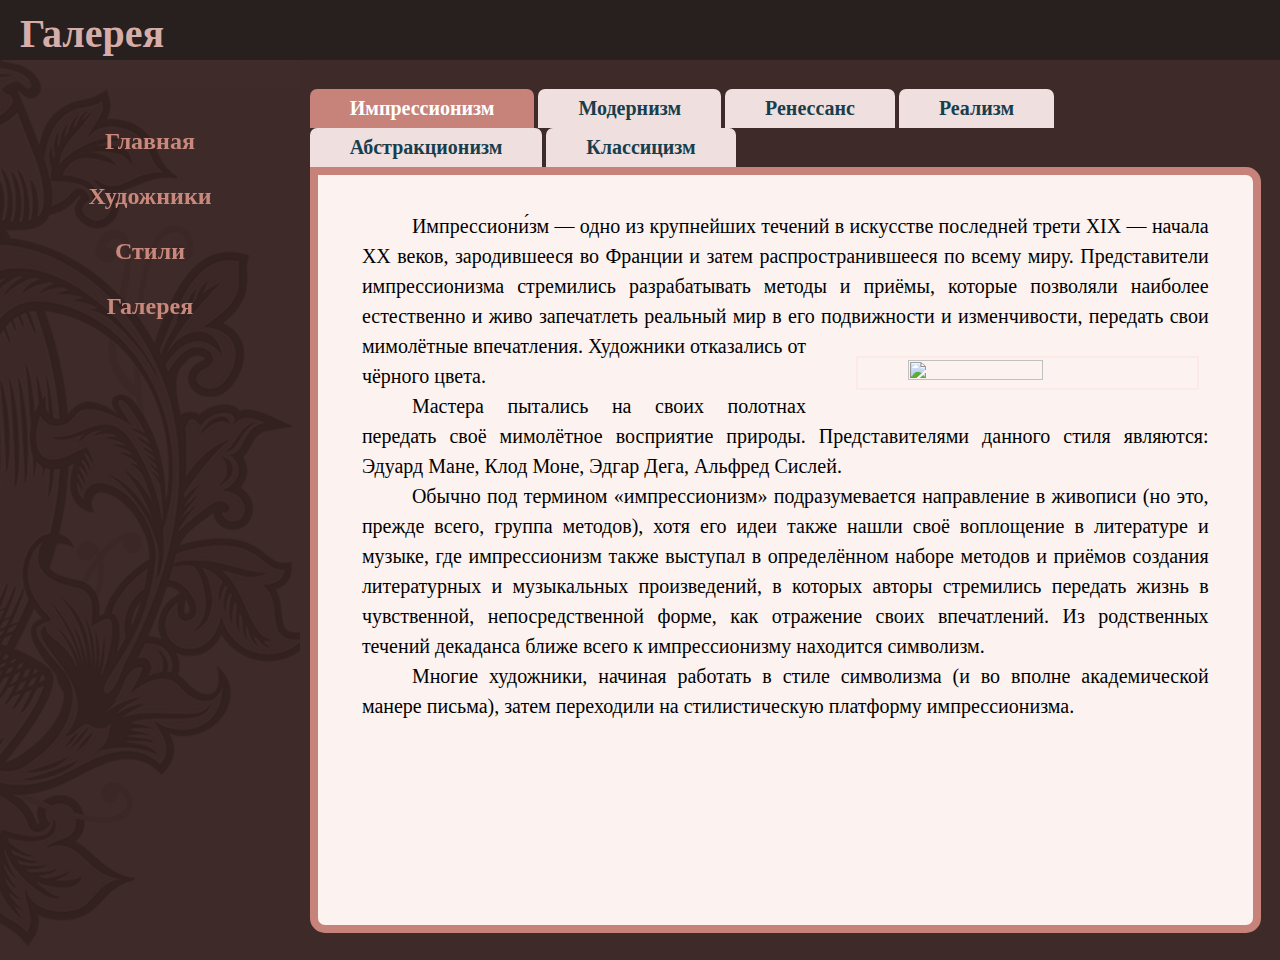
==== Жанры.html @ cc62dae0 "Create gallery" ====
<!DOCTYPE html>
<html lang="en">

<head>
    <meta charset="UTF-8">
    <meta name="viewport" content="width=device-width, initial-scale=1.0">
    <meta http-equiv="X-UA-Compatible" content="ie=edge">
    <title>Стили</title>
    <link rel = "stylesheet" href="style4.css">   
    
</head>

<body>
   
  <div id="header"><h1>Галерея</h1></div>
    <div id="container">
      
        <div id="leftcontainer">
        <div id="leftcol">       
            <div id="menu">
                <ul>
                    <li><a href="Главная страница.html">Главная</a></li>
                    <li><a href="Художники.html">Художники</a></li>
                    <li><a href="Жанры.html">Стили</a></li>
                    <li><a href="Index.html">Галерея</a></li>
                </ul>
            </div>
        </div>
        </div>

        <div id="rightcol">
            <div id="tabs">
                <ul class="tabs__list">
                    <li class="tabs__item select" data-id="tabs-1">Импрессионизм</li>
                    <li class="tabs__item" data-id="tabs-2">Модернизм</li>
                    <li class="tabs__item" data-id="tabs-3">Ренессанс</li>
                    <li class="tabs__item" data-id="tabs-4">Реализм</li>
                    <li class="tabs__item" data-id="tabs-5">Абстракционизм</li>
                    <li class="tabs__item" data-id="tabs-6">Классицизм</li>
                </ul>
                <div id="testcol">
                <div class="tabs__text select" id="tabs-1" style="display: block;">
                    <p>
                        Импрессиони́зм  — одно из крупнейших течений в искусстве последней трети XIX — начала XX веков, зародившееся во Франции и затем распространившееся по всему миру.
                        Представители импрессионизма стремились разрабатывать методы и приёмы, которые позволяли наиболее естественно и живо запечатлеть реальный мир в его подвижности и изменчивости, 
                        передать свои мимолётные впечатления. <img src="Стили/импрессионизм.jpg" class="img_left">
                        Художники отказались от чёрного цвета.
                        <p>Мастера пытались на своих полотнах передать своё мимолётное восприятие природы. Представителями данного стиля являются: 
                        Эдуард Мане, Клод Моне, Эдгар Дега, Альфред Сислей.  </p>     
                        <p> Обычно под термином «импрессионизм» подразумевается направление в живописи (но это, прежде всего, группа методов), хотя его идеи также нашли своё воплощение в литературе и музыке, 
                        где импрессионизм также выступал в определённом наборе методов и приёмов создания литературных и музыкальных произведений, в которых авторы стремились передать жизнь в чувственной, 
                        непосредственной форме, как отражение своих впечатлений. Из родственных течений декаданса ближе всего к импрессионизму находится символизм.</p>                                   
                    
                    <p>
                        Многие художники, начиная работать в стиле символизма (и во вполне академической манере письма), затем переходили на стилистическую платформу импрессионизма.  
                    </p>
                </div>
                <div class="tabs__text" id="tabs-2" style="display: none;">
                    <p>
                        Модерни́зм  — общность направлений искусства конца XIX — начала XX века, признаком которых можно считать разрыв с предшествующей художественной традицией,
                        стремление к новому, условность стиля и непрерывное обновление художественных форм. Модернизм был основным направлением в западноевропейской культуре ХХ века,
                        проявив себя в различных видах искусств. </p> <img src="Стили/Модернизм.jpg" class="img_left">
                        
                        <p>Во второй половине XX века он был скорректирован, подвергнут последовательной критике и вытеснен другими художественными концепциями. 
                        В частности — идеологией и философией постмодернизма.</p>

                        <p>Важно обратить внимание на различие двух терминов — «модернизм» и «модерн», близких по звучанию в русском языке.
                        «Модерн» обозначает художественный стиль конца XIX — начала XX века (ар нуво, югендстиль, сецессион и др.), 
                        затронувший прежде всего архитектуру и декоративно-прикладное искусство, он связан с использованием асимметричных изогнутых линий
                         и стилизованных растительных форм.</p>
                         <p>«Модернизм» — широкое направление в культуре ХХ века, связанное с абстрактными и авангардными течениями, 
                         ориентированное на преодоление устоявшейся художественной традиции и построенное на последовательном стремлении к новизне.
                    </p>
                </div>
                <div class="tabs__text" id="tabs-3" style="display: none;">
                    <p><img src="Стили/Ренессанс.jpg" class="img_right">
                        Ранняя итальянская живопись эпохи Возрождения является вершиной мирового художественного наследия. 
                        Проторенессанс в живописи связан со средневековьем, с романскими, готическими, византийскими традициями,
                         этот период явился подготовкой Возрождения. Он делится на два подпериода: до смерти Джотто ди Бондоне 
                         и после (1337 год). Период Раннего Возрождения охватывает собой время с 1420 по 1500 год. </p>
                         
                         <p>Период Высокого Возрождения простирается примерно с 1500 по 1527 год и Маньеризм — с 1525 по 1600 год. Эти даты являются
                          приблизительными, потому что жизнь и творчество отдельных художников наложилось на разные упомянутые периоды. </p>
                          
                          <p>Художники Италии эпохи Возрождения, хотя и были преданы конкретным городам, тем не менее перемещались по всей Италии,
                         часто имея дипломатический статус и занимаясь распространением художественных и философских идей. </p>
                        
                         <p> Город Флоренция в Тоскане известен как родина Ренессанса, и в частности живописи Возрождения.                  
                        Прото-Ренессанс начинается с профессиональной деятельности живописца Джотто и включает в себя творчество художников Таддео Гадди, 
                        Орканьи и Altichiero. Раннее Возрождение было отмечено работами художников Мазаччо, Фра Анджелико, Паоло Уччелло, Пьеро Делла Франческа и Верроккьо. 
                        В период Высокого Возрождения работали Леонардо да Винчи, Микеланджело, Рафаэль и Тициан. Маньеризм отмечен творчеством Андреа дель Сарто, Понтормо и Тинторетто.
                    </p>
                </div>
                <div class="tabs__text" id="tabs-4" style="display: none;">
                    <p>
                        Реали́зм — эстетическая позиция, согласно которой задача искусства состоит в как можно более точной и объективной фиксации действительности. 
                        В сфере художественной деятельности значение реализма очень сложно и противоречиво. Его границы изменчивы и неопределённы; 
                        стилистически он многогранен и многовариантен.</p><img src="Стили/Реализм.webp" class="img_left">

                        <p>Различные грани реализма в живописи представляют собой барочный иллюзионизм Караваджо, Вермеера и Веласкеса, импрессионизм Мане и Дега, нюненские работы Ван Гога,
                        прецизионизм Эдварда Хоппера.</p>

                        <p>Под реализмом в узком смысле понимают позитивизм как направление в изобразительном искусстве 2-й половины XIX века. 
                        Термин «реализм» впервые употребил французский литературный критик Ж. Шанфлёри в 50-х годах XIX века для обозначения искусства, противостоящего романтизму и академизму.</p>

                        <p>   Рождение реализма в живописи чаще всего связывают с творчеством французского художника Гюстава Курбе (1819—1877), 
                        открывшего в 1855 году в Париже свою персональную выставку «Павильон реализма», хотя ещё до него в реалистической манере
                         работали художники барбизонской школы (Теодор Руссо, Жан-Франсуа Милле, Жюль Бретон).
                         В 1870-е годы реализм разделился на два основных направления — натурализм и импрессионизм.
                    </p>
                </div>
                <div class="tabs__text" id="tabs-5" style="display: none;">
                    <p>
                        Абстракциони́зм (лат. abstractio «удаление, отвлечение») ненарративное искусство или в английской терминологии Abstract Art — искусство, отказавшееся от нарратива.
                         Абстрактное искусство проявлено не только в живописи и скульптуре, но и во всех остальных видах искусства, в первую очередь в музыке. </p>

                         <p>     Абстрактный язык в искусстве появился в самые древних времена, о чём свидетельствуют абстрактные орнаменты
                         на поверхностях древнейших артефактов. До сих пор дискуссионным остаётся вопрос, что появилось раньше, абстрактное или реалистическое искусство. </p>
                         <img src="Стили/абстракционизм.jpg" class="img_left">
                         <p>   Эта викистатья посвящена преимущественно абстрактной живописи, появившейся начале 20-го века,
                         когда идея рисовать абстрактные формы овладела сознанием живописцев, то есть сознанием людей, которые рисуют преимущественно масляными красками на полотне. </p>

                         <p>      Для творчества абстракционистов характерен универсализм, абстрактное искусство представляется как универсальная модель миропорядка.
                          Работая с первичными элементами живописного языка, художники обращаются к общим и фундаментальным композиционным принципам.
                    </p>
                </div>
                <div class="tabs__text" id="tabs-6" style="display: none;">
                    <p>
                        Классици́зм (фр. classicisme от лат. classicus «образцовый») — художественный стиль и эстетическое направление в европейской культуре XVII—XIX вв.</p>

                        <p>   В основе классицизма лежат идеи античности, нашедшие яркое выражение в философии Декарта. Художественное произведение, с точки зрения классицизма, 
                        должно строиться на основании строгих канонов, тем самым обнаруживая стройность и логичность самого мироздания. Интерес для 
                        классицизма представляет только вечное, неизменное — в каждом явлении он стремится 
                        распознать только существенные, типологические черты, отбрасывая случайные индивидуальные признаки.</p>
                        <img src="Стили/классицизм.jpg" class="img_left">
                        <p>  Эстетика классицизма придаёт огромное значение общественно-воспитательной функции искусства. Классицизм устанавливает строгую иерархию жанров,
                        которые делятся на высокие (ода, трагедия, эпопея) и низкие (комедия, сатира, басня). Каждый жанр имеет строго определённые признаки, смешивание которых не допускается.</p>

                        <p>    Как определенное направление сформировался во Франции в XVII веке. Французский классицизм утверждал личность человека как высшую
                        ценность бытия, освобождая его от религиозно-церковного влияния. Об особенностях классицизма в Российской империи см. статью русский классицизм.</p>

                        <p>   Во многом классицизм опирался на античное искусство(Аристотель, Гораций), взяв его за идеальный эстетический образец, «золотой век». 
                        Во Франции XVII века он назывался временем Минервы и Марса.
                    </p>
                </div>
                </div>
            </div>
        </div>
    </div>
    <script>
		var tabs = document.getElementById('tabs');
		createTabs(tabs);
		function createTabs(root) {
			var items = root.getElementsByClassName('tabs__item');
			var texts = root.getElementsByClassName('tabs__text');
			root.addEventListener('click', go);
			function go(event) {
				var targ = event.target;
				if (targ.tagName !== 'LI') return;
				var select = 'tabs__item-select';
				for (var i = 0; i < items.length; i++) {
					items[i].classList.remove('select');
				}
				targ.classList.add('select');
				for (var i = 0; i < texts.length; i++) {
					texts[i].style.display = 'none'
				} 
				var id = targ.getAttribute('data-id');;
				root.querySelector('div[id=' + id + ']').style.display = 'block';
			}
		};
	</script>
</body>

</html>
---- style4.css ----
@font-face {

    font-family: bahnschrift; /* Имя шрифта */
    
    src: url(fonts/bahnschrift.ttf); /* Путь к файлу со шрифтом */
    
    }
  *{
    font-family: bahnschrift;
    padding: 0;
    margin: 0;
  }
  
  #container>div{
    display: block;
    height:100vh;
  }
  #container{
    z-index: 2;
    margin-top:60px ;
  }
  #header { /* Верхний блок */
    margin-top: -60px;
    z-index: 1;
    display: block;
    position: fixed;
    width: 100%;
    color: rgb(214, 173, 168);
    height: 60px;
    background: #27201e; 
   }
  
  h1{
    width: 280px; 
    font-size: 40px;
    padding: 10px 0px 10px 20px;   
  }
  
  #leftcontainer{
    float: left;   
    width: 300px;
     background: #9e6e6e url(leftbg-grey.png) no-repeat;
  }
  #leftcol { /* Левая колонка */
    position: fixed;
    float: left;
    width: 300px;    
  }
  
  
  #rightcol { /* Правая колонка */
    margin-left: 300px;
  background-color: rgb(247, 238, 232);
  }
  
  
  #menu ul {
    position: fixed;
    margin-top: 20px;
    padding: 30px 0px;
    position: relative;
    list-style-type: none;
    display: block;     
  }
  #menu li{
   height: 48px;
    line-height: 48px;
    position: relative;
    /*padding: 12px 0px;*/
    font-weight: bold;
    margin: 7px 20px;  
  }
  a{
    color:rgb(252, 230, 220);
    height: 48px;
  }
  
  #menu li, a { 
    font-size: 24px;
    width: 260px;
    text-decoration: none; 
    text-align: center;  
    color:rgb(201, 136, 124);
    display: block;
    }
  #menu li:hover{
    margin: 7px 0;
    width: 100%;
    font-weight: bold; 
    color: rgb(255, 220, 217);
    background-color: rgba(59, 30, 30, 0.5);
  }
  a:hover{
    width: 100%;
    font-weight: bold; 
    color: rgb(255, 220, 217);
  }
  
  
  #artist{
    position: relative;
  }
  .image{
    background-repeat:  no-repeat;
    position: relative;
    width: 100%;
    height: 60%;
    background-size: 100% auto;
  }
  h2{
  padding: 5px;
  }

  .text{
    padding: 10px;
  }
  
  #genre .image{
    background-image: url( импрессионизм.jpg);
  }
  
  #rightcol{
    position: relative;
    background-color: rgb(62, 43, 41); ;
  }
  
  
  #tabs {
    padding-top: 2%;
    height: 88%;
    width: 90%;
    margin: 1% ;
    border-radius: 10px;
    position: absolute;
  }
  #testcol{
    height: 88%;
    width: 100%;
    border-radius:  0 15px  15px  15px;
    padding: 3%;
    border: 8px solid rgb(199, 131, 121);
    background-color: rgb(252, 243, 241);
  }
  .tabs__list {
    width: 100%;
    list-style-type: none;
    padding-left: 0px; 
    line-height: 33px;
    display: inline-block;
  }
  .tabs__item {
    display: inline-block;
    color: #183e4c;
    white-space: nowrap;   
    font-weight: bold;
    font-size: 20px;
    padding: 3px 40px;
    background: rgb(240, 223, 223);
    cursor: pointer;
    border-radius: 7px 7px 0 0;
    transition: all .2s;
  }
  .tabs__item.select {
    color: #fff;
    background: rgb(199, 131, 121);
  }
  .tabs__text  {
    display: none;
    font-size: 20px;
    line-height: 1.5;
    text-indent: 50px;
    text-align: justify;
    padding: 1% 2%;
    
  }
  .tabs__text.select {
    display: block;
    font-size: 20px;
    line-height: 1.5;
    text-indent: 50px;
    text-align: justify;
  }

  .img_left{
   /* object-fit: cover;*/
 
    width: 40%;
    height: 40%;
    float: right;
    margin:25px 10px 20px 50px;
   
    /*background-color: rgb(255, 255, 255);*/
    border: 2px solid rgb(253, 233, 229);
    
  }

  .img_right{

    width: 30%;
    height: 30%;
    float: left;
    margin:0px 50px 20px 10px;
   
    /*background-color: rgb(255, 255, 255);*/
    border: 2px solid rgb(253, 233, 229);
  }
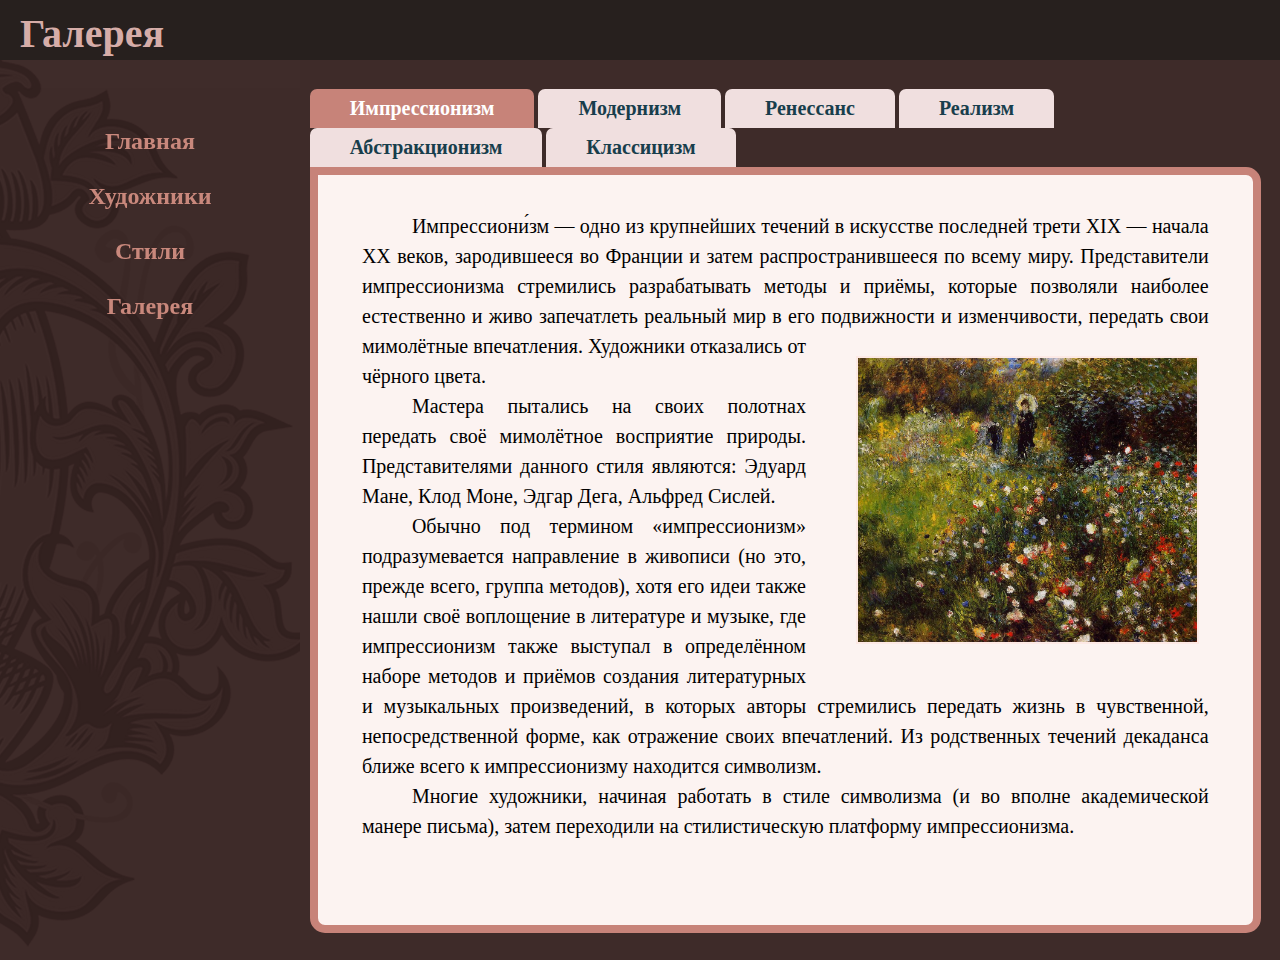
==== commit 2ae104c4: "Update Жанры.html" ====
--- a/Жанры.html
+++ b/Жанры.html
@@ -73,7 +73,7 @@
                     </p>
                 </div>
                 <div class="tabs__text" id="tabs-3" style="display: none;">
-                    <p><img src="Стили/Ренессанс.jpg" class="img_right">
+                    <p><img src="Стили/ренессанс.jpg" class="img_right">
                         Ранняя итальянская живопись эпохи Возрождения является вершиной мирового художественного наследия. 
                         Проторенессанс в живописи связан со средневековьем, с романскими, готическими, византийскими традициями,
                          этот период явился подготовкой Возрождения. Он делится на два подпериода: до смерти Джотто ди Бондоне 
@@ -95,7 +95,7 @@
                     <p>
                         Реали́зм — эстетическая позиция, согласно которой задача искусства состоит в как можно более точной и объективной фиксации действительности. 
                         В сфере художественной деятельности значение реализма очень сложно и противоречиво. Его границы изменчивы и неопределённы; 
-                        стилистически он многогранен и многовариантен.</p><img src="Стили/Реализм.webp" class="img_left">
+                        стилистически он многогранен и многовариантен.</p><img src="Стили/реализм.webp" class="img_left">
 
                         <p>Различные грани реализма в живописи представляют собой барочный иллюзионизм Караваджо, Вермеера и Веласкеса, импрессионизм Мане и Дега, нюненские работы Ван Гога,
                         прецизионизм Эдварда Хоппера.</p>
@@ -172,4 +172,4 @@
 	</script>
 </body>
 
-</html>+</html>
